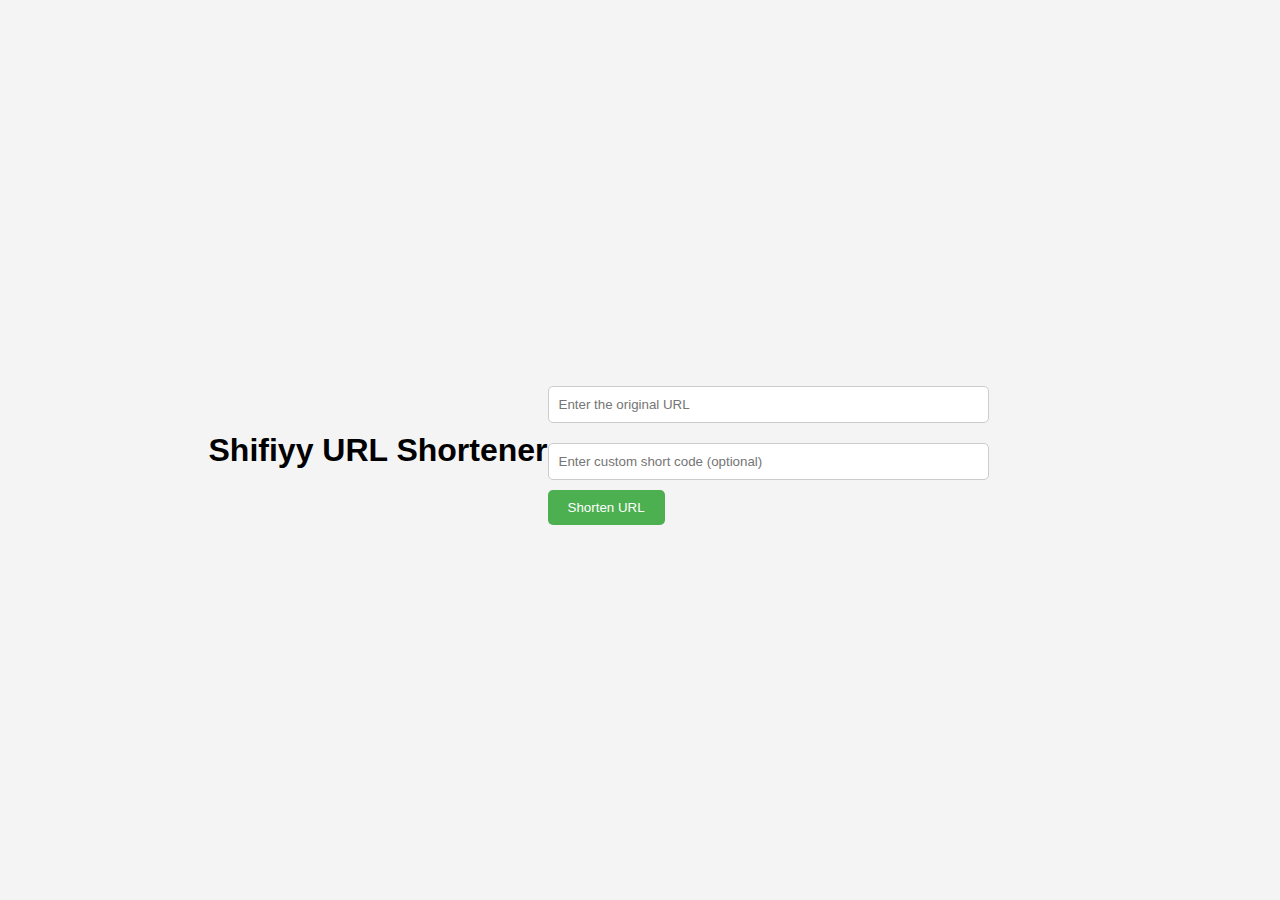
==== public/index.html @ aa1a9644 "Add files via upload" ====
<!DOCTYPE html>
<html lang="en">
<head>
    <meta charset="UTF-8">
    <meta name="viewport" content="width=device-width, initial-scale=1.0">
    <title>Shifiyy URL Shortener</title>
    <link rel="stylesheet" href="style.css">
</head>
<body>
    <h1>Shifiyy URL Shortener</h1>
    <form id="urlForm">
        <input type="text" id="originalUrl" placeholder="Enter the original URL" required>
        <input type="text" id="customCode" placeholder="Enter custom short code (optional)">
        <button type="submit">Shorten URL</button>
    </form>
    <div id="result"></div>
    <script>
        document.getElementById('urlForm').addEventListener('submit', async (e) => {
            e.preventDefault();
            const originalUrl = document.getElementById('originalUrl').value;
            const customCode = document.getElementById('customCode').value;

            const response = await fetch('/.netlify/functions/url_shortener', {
                method: 'POST',
                headers: {
                    'Content-Type': 'application/json',
                },
                body: JSON.stringify({ original_url: originalUrl, custom_code: customCode }),
            });

            const data = await response.json();
            document.getElementById('result').innerText = data.shortened_url || data.error;
        });
    </script>
</body>
</html>
---- public/style.css ----
body {
    font-family: Arial, sans-serif;
    background-color: #f4f4f4;
    display: flex;
    justify-content: center;
    align-items: center;
    height: 100vh;
    margin: 0;
}

.container {
    background: #fff;
    padding: 20px;
    border-radius: 8px;
    box-shadow: 0 4px 6px rgba(0, 0, 0, 0.1);
    text-align: center;
}

input {
    width: 80%;
    padding: 10px;
    margin: 10px 0;
    border-radius: 5px;
    border: 1px solid #ccc;
}

button {
    padding: 10px 20px;
    border: none;
    background: #4CAF50;
    color: #fff;
    cursor: pointer;
    border-radius: 5px;
}

button:hover {
    background: #45a049;
}
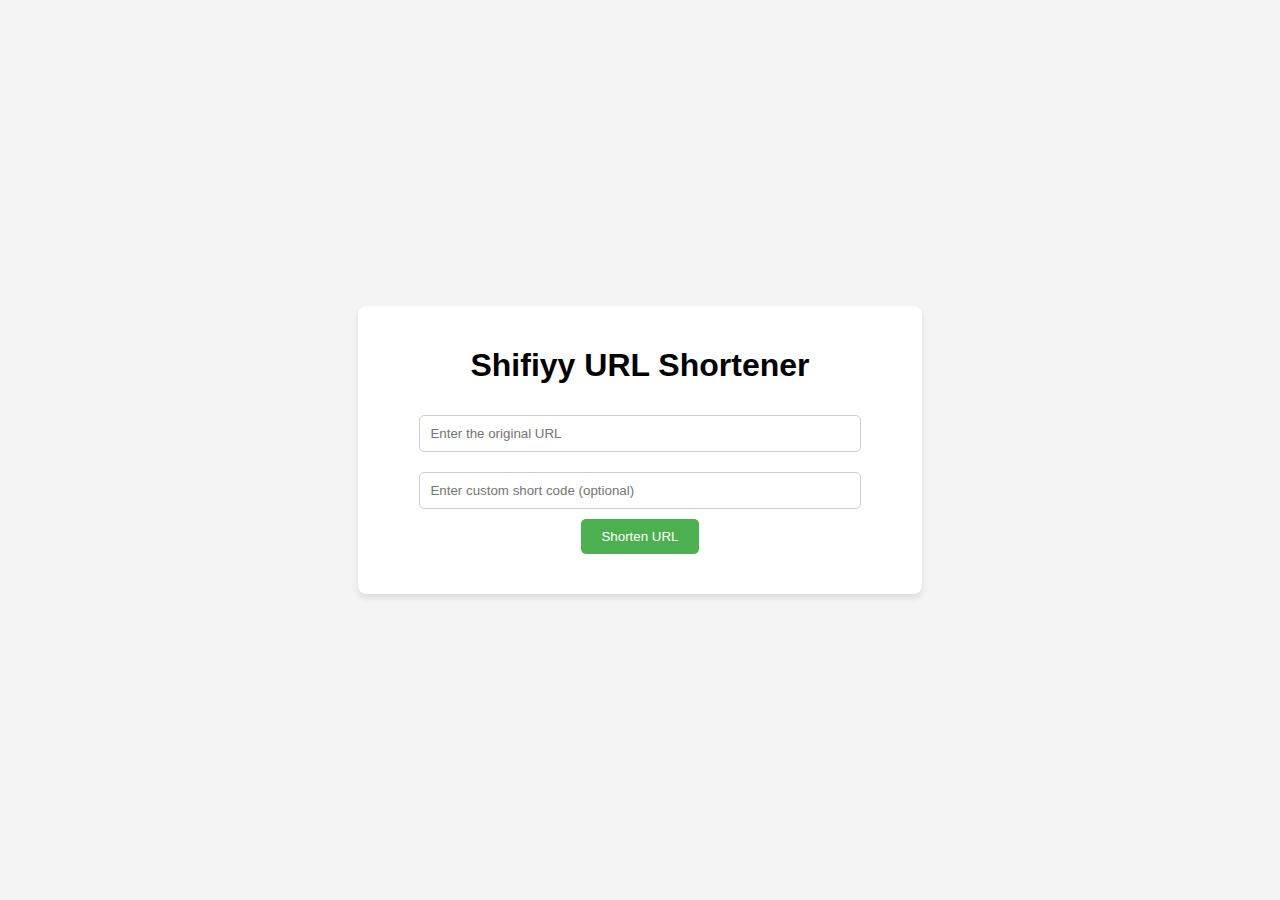
==== commit ad767f13: "Update index.html" ====
--- a/public/index.html
+++ b/public/index.html
@@ -7,13 +7,15 @@
     <link rel="stylesheet" href="style.css">
 </head>
 <body>
-    <h1>Shifiyy URL Shortener</h1>
-    <form id="urlForm">
-        <input type="text" id="originalUrl" placeholder="Enter the original URL" required>
-        <input type="text" id="customCode" placeholder="Enter custom short code (optional)">
-        <button type="submit">Shorten URL</button>
-    </form>
-    <div id="result"></div>
+    <div class="container">
+        <h1>Shifiyy URL Shortener</h1>
+        <form id="urlForm">
+            <input type="url" id="originalUrl" placeholder="Enter the original URL" required>
+            <input type="text" id="customCode" placeholder="Enter custom short code (optional)">
+            <button type="submit">Shorten URL</button>
+        </form>
+        <div id="result"></div>
+    </div>
     <script>
         document.getElementById('urlForm').addEventListener('submit', async (e) => {
             e.preventDefault();
@@ -29,8 +31,8 @@
             });
 
             const data = await response.json();
-            document.getElementById('result').innerText = data.shortened_url || data.error;
+            document.getElementById('result').innerText = data.shortened_url || data.error || 'An error occurred';
         });
     </script>
 </body>
-</html>+</html>
--- a/public/style.css
+++ b/public/style.css
@@ -36,3 +36,8 @@
 button:hover {
     background: #45a049;
 }
+
+#result {
+    margin-top: 20px;
+    font-weight: bold;
+}
